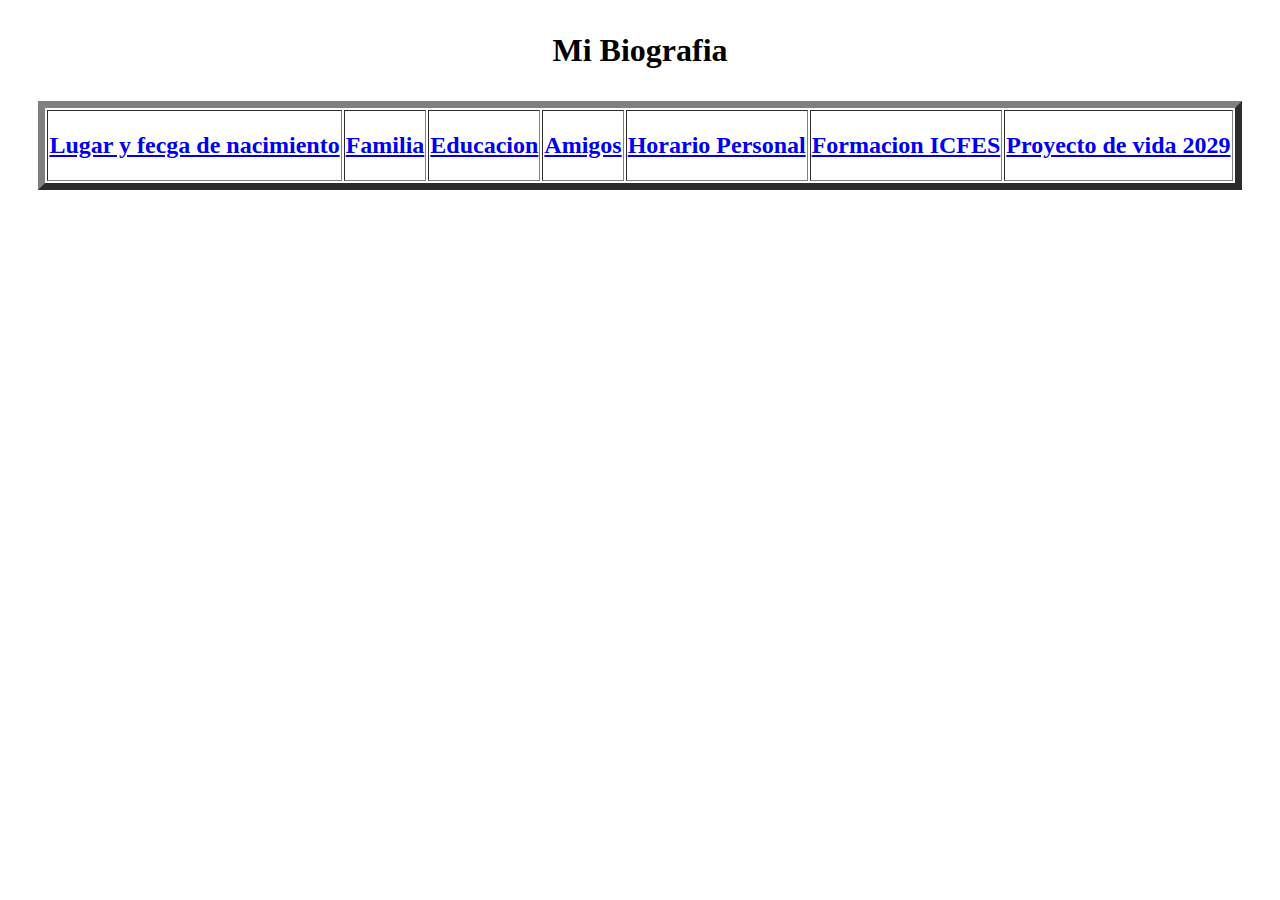
==== index.html @ f9946d98 "desarrollo" ====
<!DOCTYPE html>
<html lang="en">
<head>
    <meta charset="UTF-8">
    <meta http-equiv="X-UA-Compatible" content="IE=edge">
    <meta name="viewport" content="width=device-width, initial-scale=1.0">
    <title>Mi Biografia</title>
</head>
<body>
    <header>
        <h1><p align="center">Mi Biografia</p></h1>
        <table border="7" align="center">
            <thead>
                <tr>
                    <th><a href="Lugar_y_fecha _de_nacimiento.html"><h2 align="center"> Lugar y fecga de nacimiento </h2></a></th>
                    <th><a href="Familia.html"><h2 align="center">  Familia  </h2></a></th>
                    <th><a href="Educacion.html"><h2 align="center">  Educacion  </h2></a></th>
                    <th><a href="Amigos.html"><h2 align="center">  Amigos  </h2></a></th>
                    <th><a href="Su_jornada_(horario_personal).html"><h2 align="center"> Horario Personal </h2></a></th>
                    <th><a href="Plan_personal_formacion _SABER_11.html"><h2 align="center"> Formacion ICFES </h2></a></th>
                    <th><a href="Proyecto_de_vida_2029.html"><h2 align="center"> Proyecto de vida 2029 </h2></a></th>
                </tr>
    </header>
    <main>
        <section>
            

        </section>
    </main>
    <footer>

    </footer>
</body>
</html>
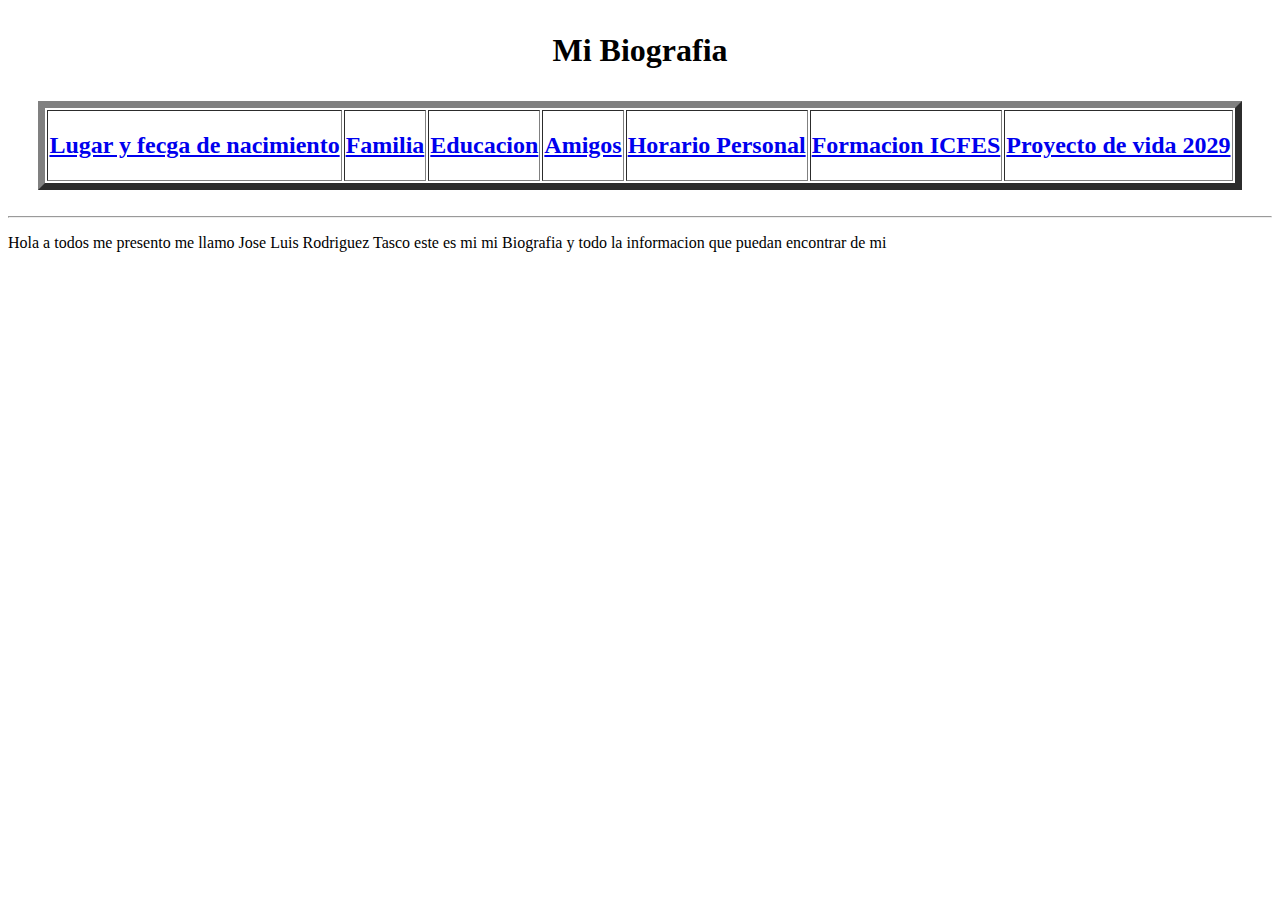
==== commit 01f27d71: "Arreglo de index" ====
--- a/index.html
+++ b/index.html
@@ -20,11 +20,16 @@
                     <th><a href="Plan_personal_formacion _SABER_11.html"><h2 align="center"> Formacion ICFES </h2></a></th>
                     <th><a href="Proyecto_de_vida_2029.html"><h2 align="center"> Proyecto de vida 2029 </h2></a></th>
                 </tr>
+            </thead>
+        </table>        
     </header>
+    <br>
+    <hr>
     <main>
         <section>
-            
-
+            <article>
+                <p>Hola  a todos me presento me llamo Jose Luis Rodriguez Tasco este es mi mi Biografia y todo la informacion que puedan encontrar de mi</p>
+            </article>    
         </section>
     </main>
     <footer>
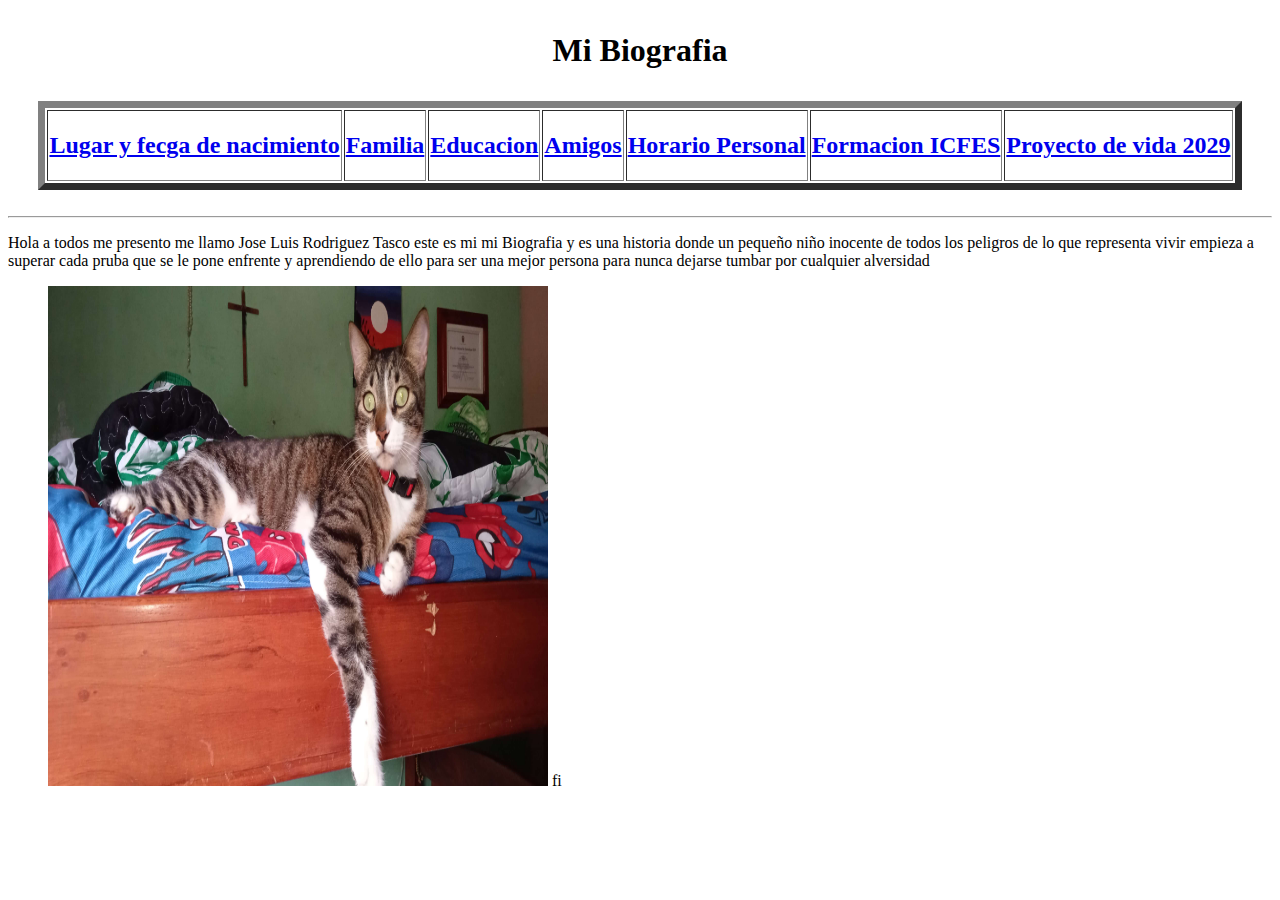
==== commit 153a9d5b: "Algo" ====
--- a/index.html
+++ b/index.html
@@ -28,8 +28,14 @@
     <main>
         <section>
             <article>
-                <p>Hola  a todos me presento me llamo Jose Luis Rodriguez Tasco este es mi mi Biografia y todo la informacion que puedan encontrar de mi</p>
-            </article>    
+                <p>Hola  a todos me presento me llamo Jose Luis Rodriguez Tasco este es mi mi Biografia y es una historia donde un pequeño niño inocente de todos los peligros de lo que representa vivir empieza a superar cada pruba que se le pone enfrente y aprendiendo de ello para ser una mejor persona para nunca dejarse tumbar por cualquier alversidad</p>    
+            </article>
+            <article>
+                <figure>
+                    <img src="img/qwerty.jpg" width="500" height="500" alt="Yo">
+                    fi
+                </figure>
+            </article>     
         </section>
     </main>
     <footer>
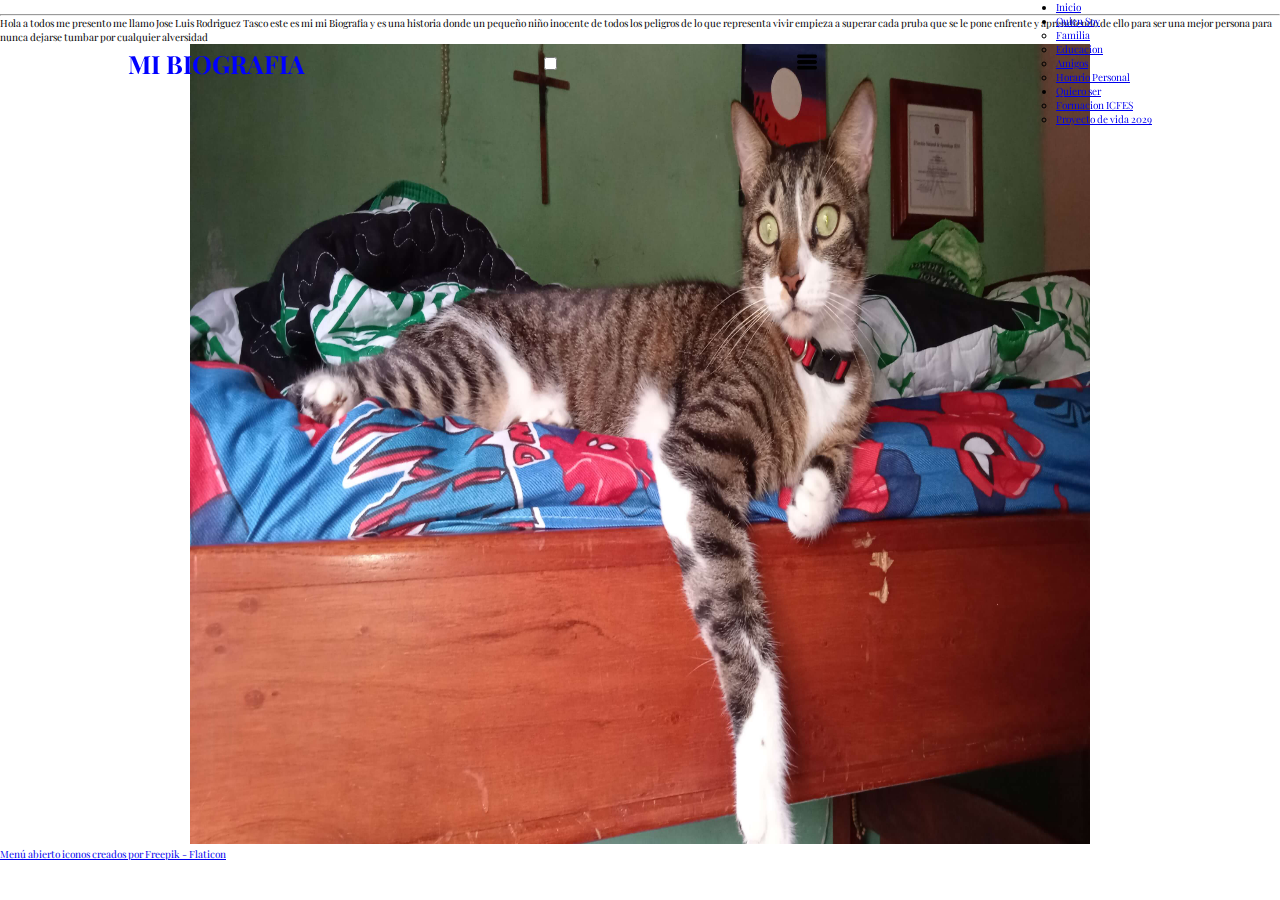
==== commit 770643fb: "CSS" ====
--- a/index.html
+++ b/index.html
@@ -5,24 +5,50 @@
     <meta http-equiv="X-UA-Compatible" content="IE=edge">
     <meta name="viewport" content="width=device-width, initial-scale=1.0">
     <title>Mi Biografia</title>
+    <link rel="stylesheet" href="css/index.css">
 </head>
 <body>
-    <header>
-        <h1><p align="center">Mi Biografia</p></h1>
-        <table border="7" align="center">
-            <thead>
-                <tr>
-                    <th><a href="Lugar_y_fecha _de_nacimiento.html"><h2 align="center"> Lugar y fecga de nacimiento </h2></a></th>
-                    <th><a href="Familia.html"><h2 align="center">  Familia  </h2></a></th>
-                    <th><a href="Educacion.html"><h2 align="center">  Educacion  </h2></a></th>
-                    <th><a href="Amigos.html"><h2 align="center">  Amigos  </h2></a></th>
-                    <th><a href="Su_jornada_(horario_personal).html"><h2 align="center"> Horario Personal </h2></a></th>
-                    <th><a href="Plan_personal_formacion _SABER_11.html"><h2 align="center"> Formacion ICFES </h2></a></th>
-                    <th><a href="Proyecto_de_vida_2029.html"><h2 align="center"> Proyecto de vida 2029 </h2></a></th>
-                </tr>
-            </thead>
-        </table>        
+    <header class="header">
+        <!--<h1><p align="center">Mi Biografia</p></h1>
+        <div class="desplegable">
+            <button class="boton">Menu</button>
+            <div class="links">
+                <a href="index.html">Mi Biografia</a>
+                <a href="Familia.html">Familia</a>
+                <a href="Educacion.html">Educacion</a>
+                <a href="Amigos.html">Amigos</a>
+                <a href="Su_jornada_(horario_personal).html">Horario Personal</a>
+                <a href="Plan_personal_formacion _SABER_11.html">Formacion ICFES</a>
+                <a href="Proyecto_de_vida_2029.html">Proyecto de vida 2029</a>
+            </div>
+        </div>-->
+        <div class="logo">Mi Biografia</div>
+        
+        <input type="checkbox" id="toggle">
+        <label for="toggle"><img src="img/lista (1).png" alt=""menu width="20" height="20"></label>
+
+        <nav class="navegation">
+            <ul>
+                <li><a href="index.html">Inicio</a></li>
+                <li><a href="#">Quien Soy</a>
+                    <ul>
+                        <li><a href="Familia.html">Familia</a></li>
+                        <li><a href="Educacion.html">Educacion</a></li>
+                        <li><a href="Amigos.html">Amigos</a></li>
+                        <li><a href="Su_jornada_(horario_personal).html">Horario Personal</a></li>
+                    </ul>
+                </li>
+                <li><a href="#">Quiero ser</a>
+                    <ul>
+                        <li><a href="Plan_personal_formacion _SABER_11.html">Formacion ICFES</a></li>
+                        <li><a href="Proyecto_de_vida_2029.html">Proyecto de vida 2029</a></li>
+                    </ul>
+                </li>
+                    
+            </ul>
+        </nav>
     </header>
+    <div class="hero"></div>
     <br>
     <hr>
     <main>
@@ -32,14 +58,16 @@
             </article>
             <article>
                 <figure>
-                    <img src="img/qwerty.jpg" width="500" height="500" alt="Yo">
-                    fi
+                    <div align="center">
+                        <a href="Familia.html"><img src="img/qwerty.jpg" width="900" height="800" alt="Yo" /></a>
+                    </div>
+                    
                 </figure>
             </article>     
         </section>
     </main>
     <footer>
-
+        <a href="https://www.flaticon.es/iconos-gratis/menu-abierto" title="menú abierto iconos">Menú abierto iconos creados por Freepik - Flaticon</a>
     </footer>
 </body>
 </html>--- a/css/index.css
+++ b/css/index.css
@@ -0,0 +1,66 @@
+@import url('https://fonts.googleapis.com/css2?family=Playfair+Display:ital,wght@1,400;1,600;1,800&display=swap');
+
+*
+{
+    box-sizing: inherit;
+    padding: 0;
+    margin: 0;
+}
+
+html
+{
+    font-size: 62.5%;
+}
+
+body
+{
+    font-family: 'Playfair Display', serif;
+    box-sizing: border-box;
+    min-height: 100vh;
+}
+.header{
+    position: fixed;
+    top: 0;
+    left: 0;
+    right: 0;
+    background:linear-gradient(left,#00b0ff 0%,#d500f9 100%);
+    padding: 0 10%;
+    display: flex;
+    align-items: center;
+    justify-content: space-between;
+    z-index: 1000;
+}
+
+.logo
+{
+    font-size: 25px;
+    text-transform: uppercase;
+    color: blue;
+    font-weight: 700;
+}
+
+.navigation ul
+{
+    list-style: none;
+}
+
+.header .navigation ul li
+{
+    float: left;
+    position: relative;
+
+}
+
+.header .navigation ul li a
+{
+    font-size: 18px;
+    color: aqua;
+    text-decoration: none;
+    padding: 20px;
+    display: block;
+    transition: all 2s ease;
+}
+.header .navigation ul li a:hover
+{
+    background-color: purple;
+}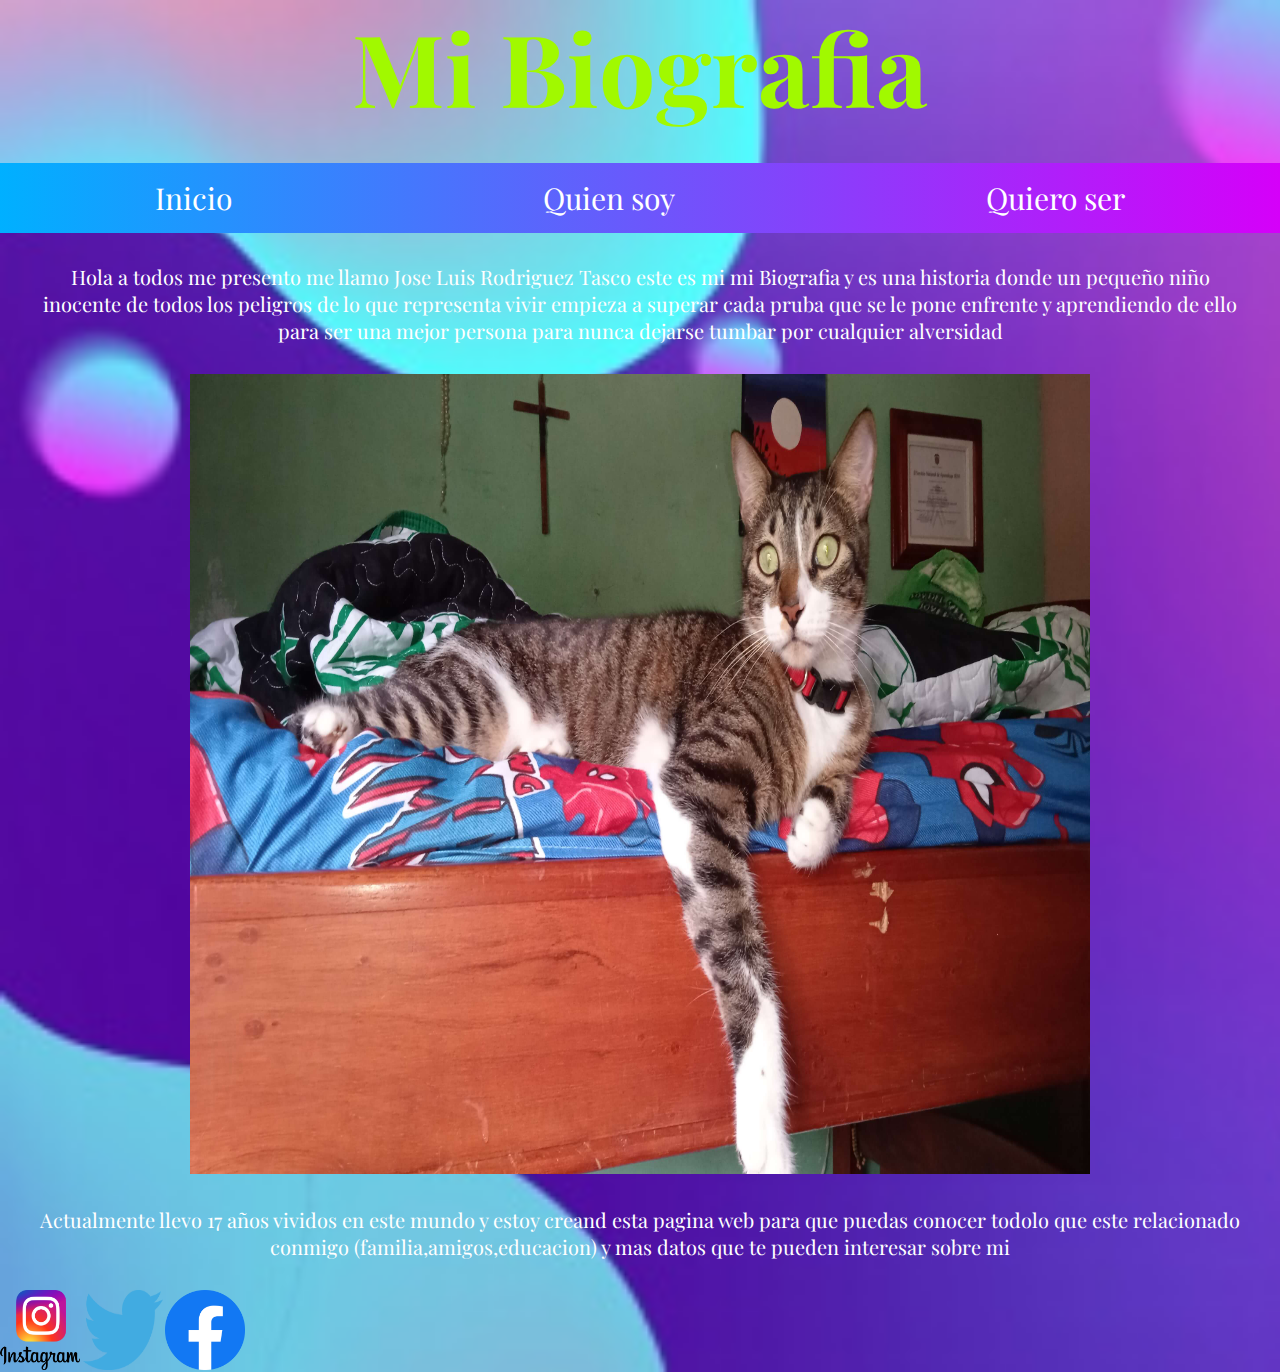
==== commit f4ab64dd: "Avance" ====
--- a/index.html
+++ b/index.html
@@ -8,53 +8,37 @@
     <link rel="stylesheet" href="css/index.css">
 </head>
 <body>
-    <header class="header">
-        <!--<h1><p align="center">Mi Biografia</p></h1>
-        <div class="desplegable">
-            <button class="boton">Menu</button>
-            <div class="links">
-                <a href="index.html">Mi Biografia</a>
-                <a href="Familia.html">Familia</a>
-                <a href="Educacion.html">Educacion</a>
-                <a href="Amigos.html">Amigos</a>
-                <a href="Su_jornada_(horario_personal).html">Horario Personal</a>
-                <a href="Plan_personal_formacion _SABER_11.html">Formacion ICFES</a>
-                <a href="Proyecto_de_vida_2029.html">Proyecto de vida 2029</a>
-            </div>
-        </div>-->
-        <div class="logo">Mi Biografia</div>
-        
-        <input type="checkbox" id="toggle">
-        <label for="toggle"><img src="img/lista (1).png" alt=""menu width="20" height="20"></label>
-
-        <nav class="navegation">
-            <ul>
+    <header>
+        <div id="title"><h1>Mi Biografia</h1></div>
+        <nav>
+            <ul class="menu-horizontal">
                 <li><a href="index.html">Inicio</a></li>
-                <li><a href="#">Quien Soy</a>
-                    <ul>
+                <li>
+                    <a href="#">Quien soy</a>
+                    <ul class="menu-vertical">
+                        <li><a href="Lugar_y_fecha _de_nacimiento.html">Lugar y fecha de nacimineto</a></li>
                         <li><a href="Familia.html">Familia</a></li>
+                        <li><a href="Amigos.html">Amigos</a></li>
                         <li><a href="Educacion.html">Educacion</a></li>
-                        <li><a href="Amigos.html">Amigos</a></li>
-                        <li><a href="Su_jornada_(horario_personal).html">Horario Personal</a></li>
+                        <li><a href="Su_jornada_(horario_personal).html">Mi horario</a></li>
                     </ul>
                 </li>
-                <li><a href="#">Quiero ser</a>
-                    <ul>
-                        <li><a href="Plan_personal_formacion _SABER_11.html">Formacion ICFES</a></li>
+                <li>
+                    <a href="#">Quiero ser</a>
+                    <ul class="menu-vertical">
+                        <li><a href="Plan_personal_formacion _SABER_11.html">Pre ICFES</a></li>
                         <li><a href="Proyecto_de_vida_2029.html">Proyecto de vida 2029</a></li>
+                        
                     </ul>
                 </li>
-                    
+    
             </ul>
         </nav>
     </header>
-    <div class="hero"></div>
-    <br>
-    <hr>
     <main>
         <section>
             <article>
-                <p>Hola  a todos me presento me llamo Jose Luis Rodriguez Tasco este es mi mi Biografia y es una historia donde un pequeño niño inocente de todos los peligros de lo que representa vivir empieza a superar cada pruba que se le pone enfrente y aprendiendo de ello para ser una mejor persona para nunca dejarse tumbar por cualquier alversidad</p>    
+                <p id="text">Hola  a todos me presento me llamo Jose Luis Rodriguez Tasco este es mi mi Biografia y es una historia donde un pequeño niño inocente de todos los peligros de lo que representa vivir empieza a superar cada pruba que se le pone enfrente y aprendiendo de ello para ser una mejor persona para nunca dejarse tumbar por cualquier alversidad</p>    
             </article>
             <article>
                 <figure>
@@ -63,11 +47,17 @@
                     </div>
                     
                 </figure>
-            </article>     
+            </article> 
+            <article>
+                <p id="text">Actualmente llevo 17 años vividos en este mundo y estoy creand esta pagina web para que puedas conocer todolo que este relacionado conmigo (familia,amigos,educacion) y mas datos que te pueden interesar sobre mi </p>
+            </article>    
         </section>
     </main>
     <footer>
-        <a href="https://www.flaticon.es/iconos-gratis/menu-abierto" title="menú abierto iconos">Menú abierto iconos creados por Freepik - Flaticon</a>
+        <a href="https://www.facebook.com/joseluis.rodrigueztasco.7/"><img src="img/Instagram_logo_PNG10.png" width="80" height="80" alt="mi Instagram"></a>
+        <a href="https://www.facebook.com/joseluis.rodrigueztasco.7/"><img src="img/Twitter-Logo-PNG.png" width="80" height="80" alt="mi twiter"></a>
+        <a href="https://www.facebook.com/joseluis.rodrigueztasco.7/"><img src="img/Facebook.png" width="80" height="80" alt="Mi facebook"></a>
+        
     </footer>
 </body>
 </html>--- a/css/index.css
+++ b/css/index.css
@@ -11,56 +11,76 @@
 {
     font-size: 62.5%;
 }
-
-body
+#title
 {
     font-family: 'Playfair Display', serif;
-    box-sizing: border-box;
-    min-height: 100vh;
+    color:#a1f900 ;
+    font-size: 5rem;
+    font-weight: bold; 
+    text-align: center;
+    padding: 0;
+    margin: 0;
 }
-.header{
-    position: fixed;
-    top: 0;
-    left: 0;
-    right: 0;
-    background:linear-gradient(left,#00b0ff 0%,#d500f9 100%);
-    padding: 0 10%;
-    display: flex;
-    align-items: center;
-    justify-content: space-between;
-    z-index: 1000;
+body{
+	background-image: url("fondo.jpg");
+	background-size: cover;
+}
+header
+{
+    padding: 0;
+    margin: 0; 
+}
+nav{
+    max-width: 100%;
+	margin: auto;
+    background: linear-gradient(to right,#00b0ff 0%,#d500f9 100%);
+	font-size: 3rem;
+	margin-top: 1em;
+}
+.menu-horizontal{
+	list-style: none;
+	display: flex;
+	justify-content: space-around;
+}
+.menu-horizontal > li > a{
+	display: block;
+	padding: 15px 20px;
+	color: white;
+	text-decoration: none;
+    font-family: 'Playfair Display', serif;
+}
+.menu-horizontal > li:hover{
+	background-color:linear-gradient(to right, #00b0ff 0%,#d500f9 100%);
+}
+.menu-vertical{
+	position: absolute;
+	display: none;
+	list-style: none;
+	width: 200px;
+	background-color:#d400f97a;
+}
+.menu-horizontal li:hover .menu-vertical{
+	display: block;
+}
+.menu-vertical li:hover{
+	background-color:linear-gradient(to right,#00b0ff 0%,#d500f9 100%);
+	background-color: #00aeffb0 ;
 }
 
-.logo
-{
-    font-size: 25px;
-    text-transform: uppercase;
-    color: blue;
-    font-weight: 700;
+.menu-vertical li a{
+    font-family: 'Playfair Display', serif;
+	display: block;
+	color: white;
+	text-decoration: none;
+	padding: 15px 15px 15px 20px;
 }
 
-.navigation ul
+#text
 {
-    list-style: none;
-}
-
-.header .navigation ul li
-{
-    float: left;
-    position: relative;
-
-}
-
-.header .navigation ul li a
-{
-    font-size: 18px;
-    color: aqua;
-    text-decoration: none;
-    padding: 20px;
-    display: block;
-    transition: all 2s ease;
-}
-.header .navigation ul li a:hover
-{
-    background-color: purple;
+    font-family: 'Playfair Display', serif;
+    color:white ;
+    font-size: 2rem;
+    text-align: center;
+    padding: 0;
+    margin: 3rem;
 }